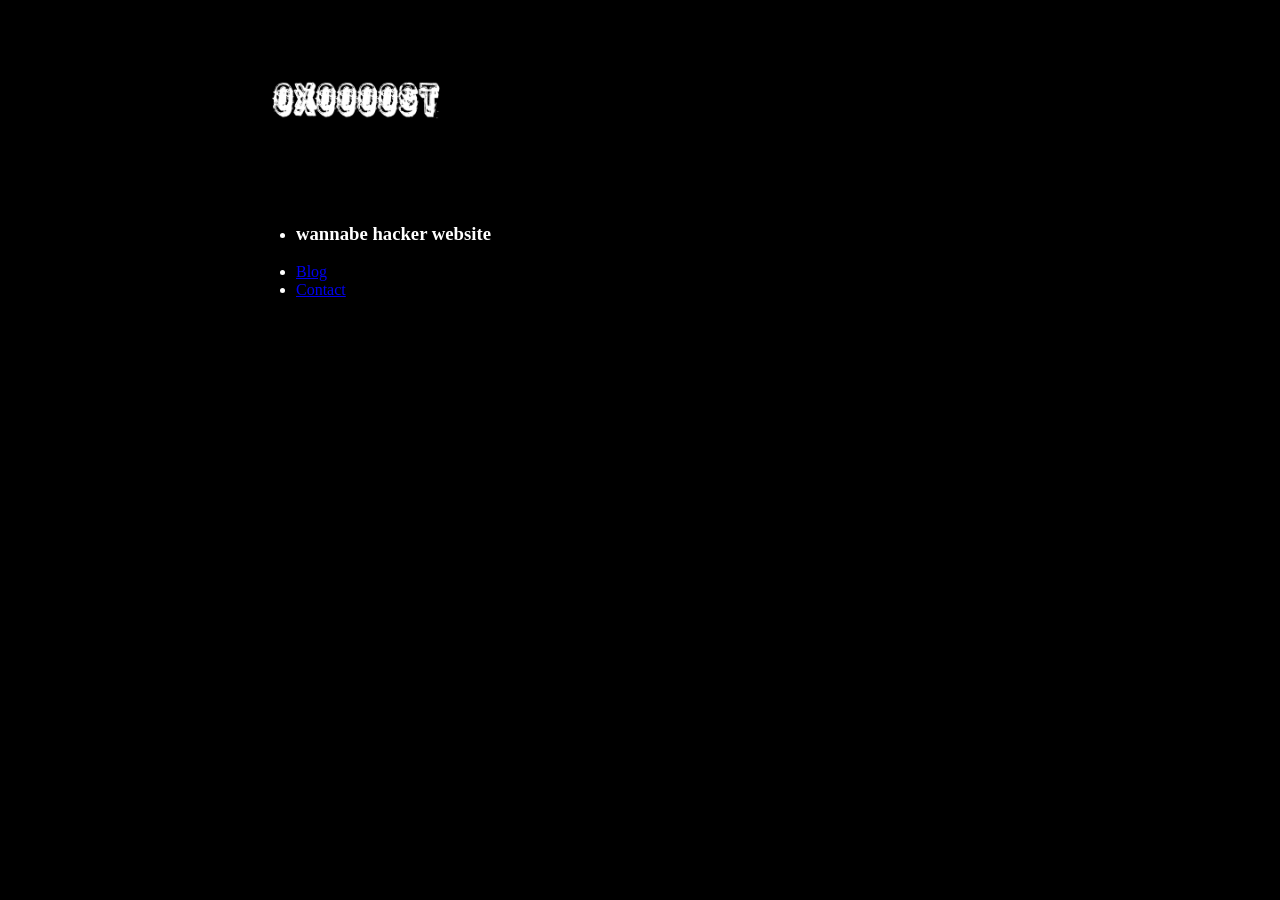
==== index.html @ a29edddf "site foundation" ====
<!DOCTYPE html>
<html lang="en">
  <head>
    <meta charset="UTF-8" />
    <title>0x0000st</title>
    <meta name="viewport" content="width=device-width,initial-scale=1" />
    <meta name="description" content="" />
    <link rel="stylesheet" type="text/css" href="style.css" />
    <link rel="icon" href="assets/favicon.ico">
  </head>
  <body>
    <img style="width: 200px" src="assets/logo.png">
    <ul>
      <li><h3>wannabe hacker website</h3></li>
      <li><a href="./blog/blog.html">Blog</a></li>
      <li><a href="./contact.html">Contact</a></li>
    </ul>
  </body>
</html>
---- style.css ----
body {
    background-color: black;
    color: white;
    margin: auto;
    width: 60%;
}
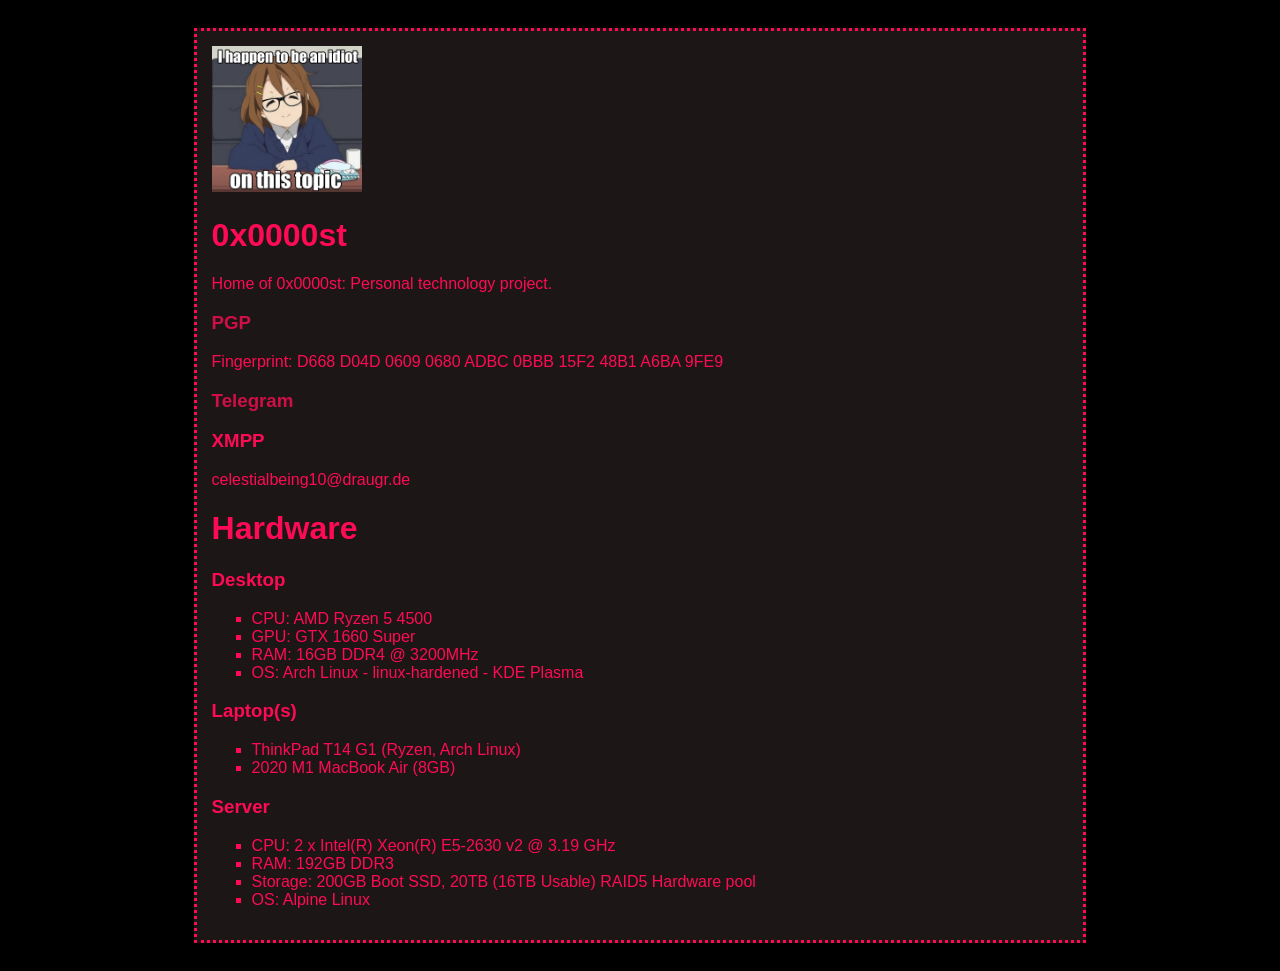
==== commit 33cc8db0: "initial commit" ====
--- a/index.html
+++ b/index.html
@@ -1,19 +1,47 @@
-<!DOCTYPE html>
+<!doctype html>
 <html lang="en">
-  <head>
-    <meta charset="UTF-8" />
-    <title>0x0000st</title>
-    <meta name="viewport" content="width=device-width,initial-scale=1" />
-    <meta name="description" content="" />
-    <link rel="stylesheet" type="text/css" href="style.css" />
-    <link rel="icon" href="assets/favicon.ico">
-  </head>
-  <body>
-    <img style="width: 200px" src="assets/logo.png">
-    <ul>
-      <li><h3>wannabe hacker website</h3></li>
-      <li><a href="./blog/blog.html">Blog</a></li>
-      <li><a href="./contact.html">Contact</a></li>
-    </ul>
-  </body>
+    <head>
+        <meta charset="UTF-8" />
+        <title>0x0000st</title>
+        <meta name="viewport" content="width=device-width,initial-scale=1" />
+        <meta name="description" content="" />
+        <link rel="stylesheet" type="text/css" href="style.css" />
+    </head>
+    <body>
+        <div class="main">
+            <img style="width: 150px" src="assets/img/idiot.jpg" />
+            <h1>0x0000st</h1>
+            <p>Home of 0x0000st: Personal technology project.</p>
+            <a href="assets/pub.asc"><h3>PGP</h3></a>
+            <p>
+                Fingerprint: D668 D04D 0609 0680 ADBC 0BBB 15F2 48B1 A6BA 9FE9
+            </p>
+            <a href="https://t.me/undon_e"><h3>Telegram</h3></a>
+            <h3>XMPP</h3>
+            <p>celestialbeing10@draugr.de</p>
+            <h1>Hardware</h1>
+            <h3>Desktop</h3>
+            <ul>
+                <li>CPU: AMD Ryzen 5 4500</li>
+                <li>GPU: GTX 1660 Super</li>
+                <li>RAM: 16GB DDR4 @ 3200MHz</li>
+                <li>OS: Arch Linux - linux-hardened - KDE Plasma</li>
+            </ul>
+            <h3>Laptop(s)</h3>
+            <ul>
+                <li>ThinkPad T14 G1 (Ryzen, Arch Linux)</li>
+                <li>2020 M1 MacBook Air (8GB)</li>
+            </ul>
+            <h3>Server</h3>
+            <ul>
+                <li>CPU: 2 x Intel(R) Xeon(R) E5-2630 v2 @ 3.19 GHz</li>
+                <li>RAM: 192GB DDR3</li>
+                <li>
+                    Storage: 200GB Boot SSD, 20TB (16TB Usable) RAID5 Hardware
+                    pool
+                </li>
+                <li>OS: Alpine Linux</li>
+            </ul>
+        </div>
+    </body>
 </html>
--- a/style.css
+++ b/style.css
@@ -1,6 +1,28 @@
 body {
-    background-color: black;
-    color: white;
+    padding: 20px;
+    font-family: sans-serif;
+    background-color: #000000;
+    color: #ff0b55;
+}
+
+ul {
+    list-style-type: square;
+}
+
+a {
+    text-decoration: none;
+    color: #cf0f47;
+}
+
+a:hover {
+    text-decoration: underline;
+    color: #ffdede;
+}
+
+.main {
+    background-color: #1d1616;
+    border-style: dotted;
+    width: 70%;
+    padding: 15px;
     margin: auto;
-    width: 60%;
 }
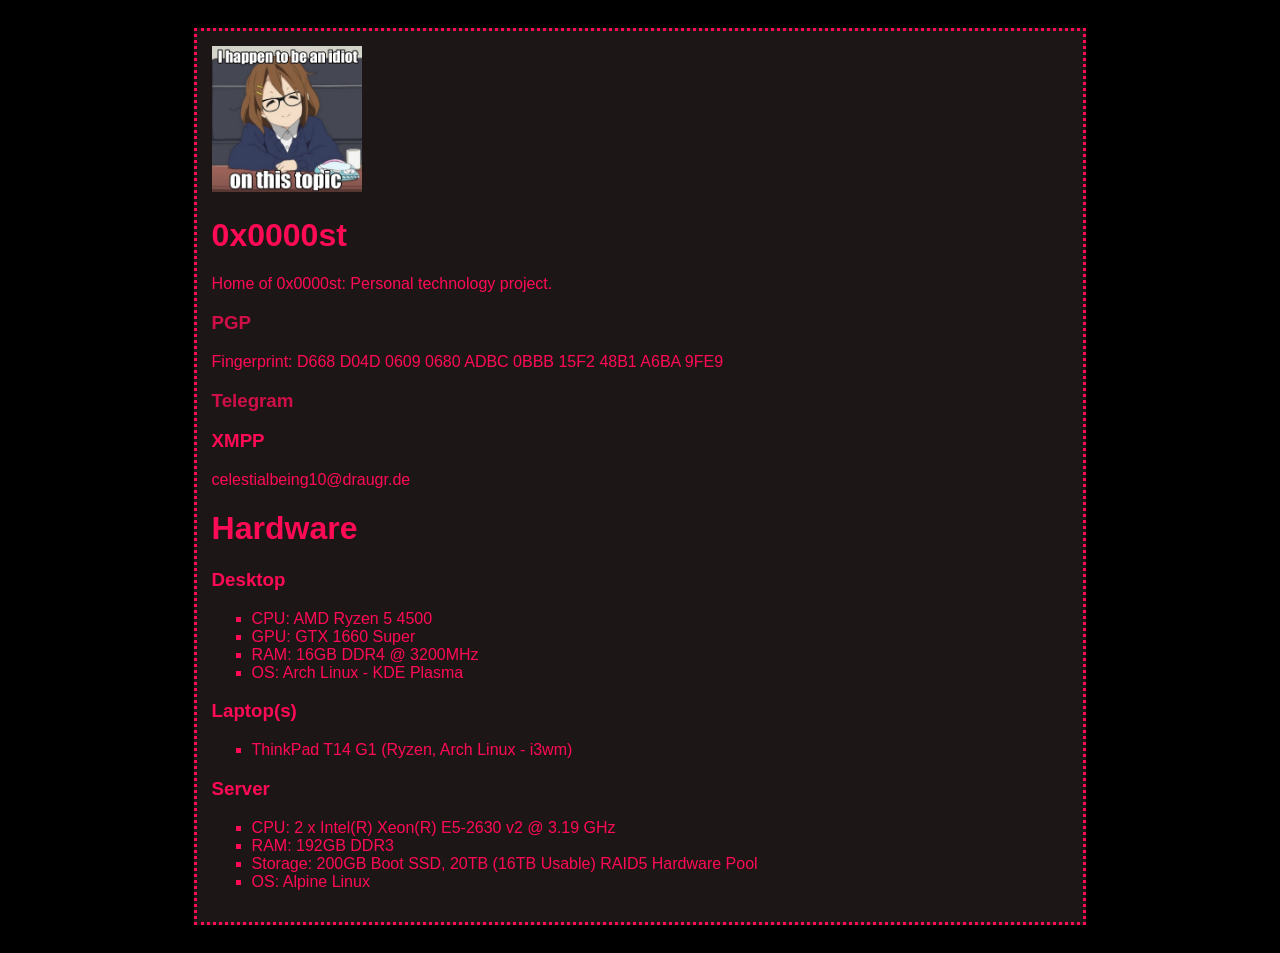
==== commit 986faa0d: "Update index.html" ====
--- a/index.html
+++ b/index.html
@@ -16,7 +16,7 @@
             <p>
                 Fingerprint: D668 D04D 0609 0680 ADBC 0BBB 15F2 48B1 A6BA 9FE9
             </p>
-            <a href="https://t.me/undon_e"><h3>Telegram</h3></a>
+            <a href="https://t.me/fluffylittlebat"><h3>Telegram</h3></a>
             <h3>XMPP</h3>
             <p>celestialbeing10@draugr.de</p>
             <h1>Hardware</h1>
@@ -25,12 +25,11 @@
                 <li>CPU: AMD Ryzen 5 4500</li>
                 <li>GPU: GTX 1660 Super</li>
                 <li>RAM: 16GB DDR4 @ 3200MHz</li>
-                <li>OS: Arch Linux - linux-hardened - KDE Plasma</li>
+                <li>OS: Arch Linux - KDE Plasma</li>
             </ul>
             <h3>Laptop(s)</h3>
             <ul>
-                <li>ThinkPad T14 G1 (Ryzen, Arch Linux)</li>
-                <li>2020 M1 MacBook Air (8GB)</li>
+                <li>ThinkPad T14 G1 (Ryzen, Arch Linux - i3wm)</li>
             </ul>
             <h3>Server</h3>
             <ul>
@@ -38,7 +37,7 @@
                 <li>RAM: 192GB DDR3</li>
                 <li>
                     Storage: 200GB Boot SSD, 20TB (16TB Usable) RAID5 Hardware
-                    pool
+                    Pool
                 </li>
                 <li>OS: Alpine Linux</li>
             </ul>
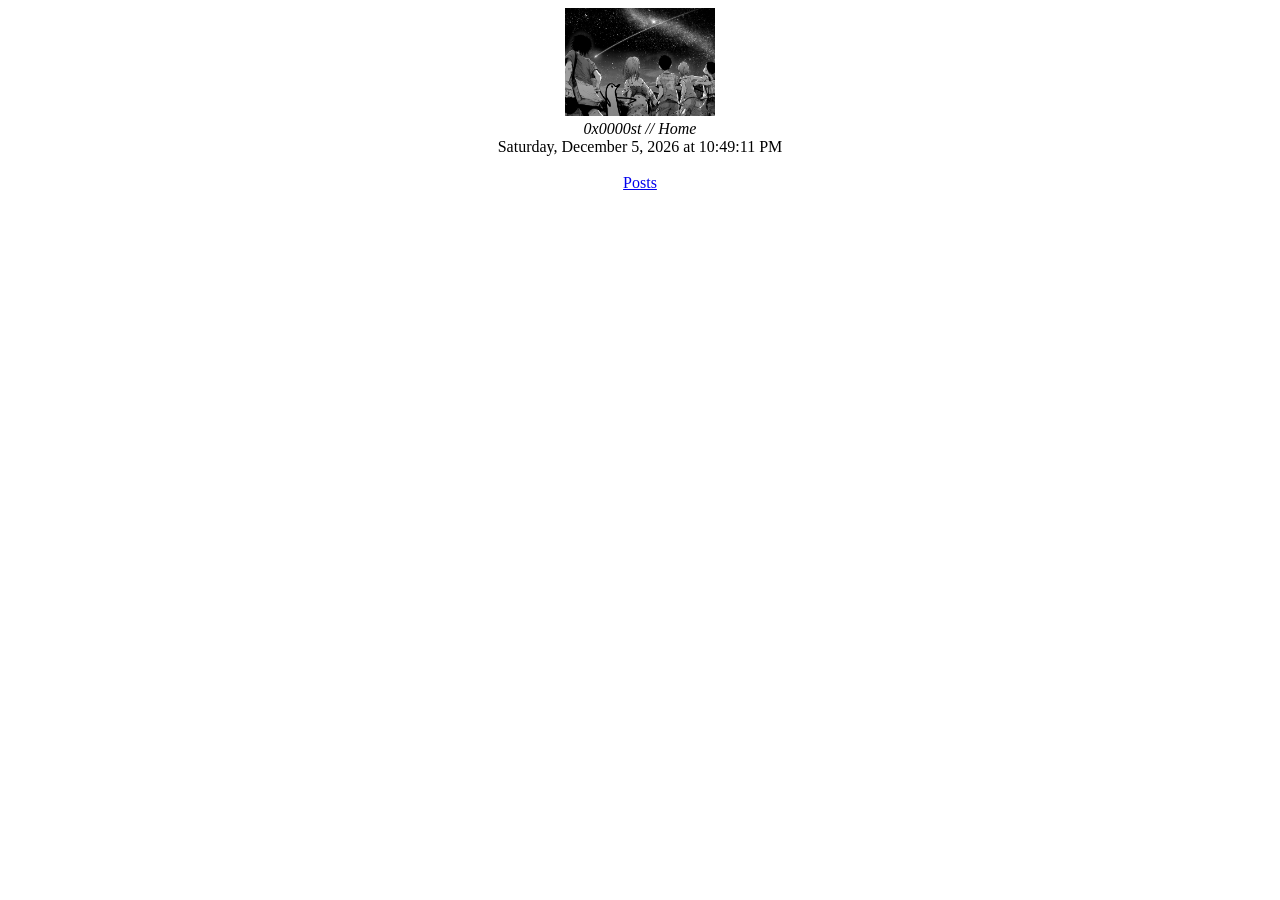
==== commit bb020a2f: "Initial Commit" ====
--- a/index.html
+++ b/index.html
@@ -1,46 +1,36 @@
-<!doctype html>
+<!DOCTYPE html>
 <html lang="en">
-    <head>
-        <meta charset="UTF-8" />
-        <title>0x0000st</title>
-        <meta name="viewport" content="width=device-width,initial-scale=1" />
-        <meta name="description" content="" />
-        <link rel="stylesheet" type="text/css" href="style.css" />
-    </head>
-    <body>
-        <div class="main">
-            <img style="width: 150px" src="assets/img/idiot.jpg" />
-            <h1>0x0000st</h1>
-            <p>Home of 0x0000st: Personal technology project.</p>
-            <a href="assets/pub.asc"><h3>PGP</h3></a>
-            <p>
-                Fingerprint: D668 D04D 0609 0680 ADBC 0BBB 15F2 48B1 A6BA 9FE9
-            </p>
-            <a href="https://t.me/fluffylittlebat"><h3>Telegram</h3></a>
-            <h3>XMPP</h3>
-            <p>celestialbeing10@draugr.de</p>
-            <h1>Hardware</h1>
-            <h3>Desktop</h3>
-            <ul>
-                <li>CPU: AMD Ryzen 5 4500</li>
-                <li>GPU: GTX 1660 Super</li>
-                <li>RAM: 16GB DDR4 @ 3200MHz</li>
-                <li>OS: Arch Linux - KDE Plasma</li>
-            </ul>
-            <h3>Laptop(s)</h3>
-            <ul>
-                <li>ThinkPad T14 G1 (Ryzen, Arch Linux - i3wm)</li>
-            </ul>
-            <h3>Server</h3>
-            <ul>
-                <li>CPU: 2 x Intel(R) Xeon(R) E5-2630 v2 @ 3.19 GHz</li>
-                <li>RAM: 192GB DDR3</li>
-                <li>
-                    Storage: 200GB Boot SSD, 20TB (16TB Usable) RAID5 Hardware
-                    Pool
-                </li>
-                <li>OS: Alpine Linux</li>
-            </ul>
-        </div>
-    </body>
+  <head>
+    <meta charset="UTF-8" />
+    <title>0x0000st // Home</title>
+    <meta name="viewport" content="width=device-width,initial-scale=1" />
+    <meta name="description" content="" />
+  </head>
+  <body>
+    <center>
+      <img style="width: 150px" src="assets/imgs/sky.jpg">
+      <br>
+      <i>0x0000st // Home</i>
+      <div id="denver-clock">
+        <b>Loading time...</b>
+      </div>
+      <script>
+        function updateClock() {
+            const denverTime = new Date().toLocaleString("en-US", {
+                timeZone: "America/Denver",
+                dateStyle: "full",
+                timeStyle: "medium"
+            });
+
+            document.getElementById("denver-clock").textContent = denverTime;
+        }
+
+        updateClock();
+
+        setInterval(updateClock, 1000);
+      </script>
+      <br>
+      <a href="posts/posts.html">Posts</a>
+    </center>
+  </body>
 </html>
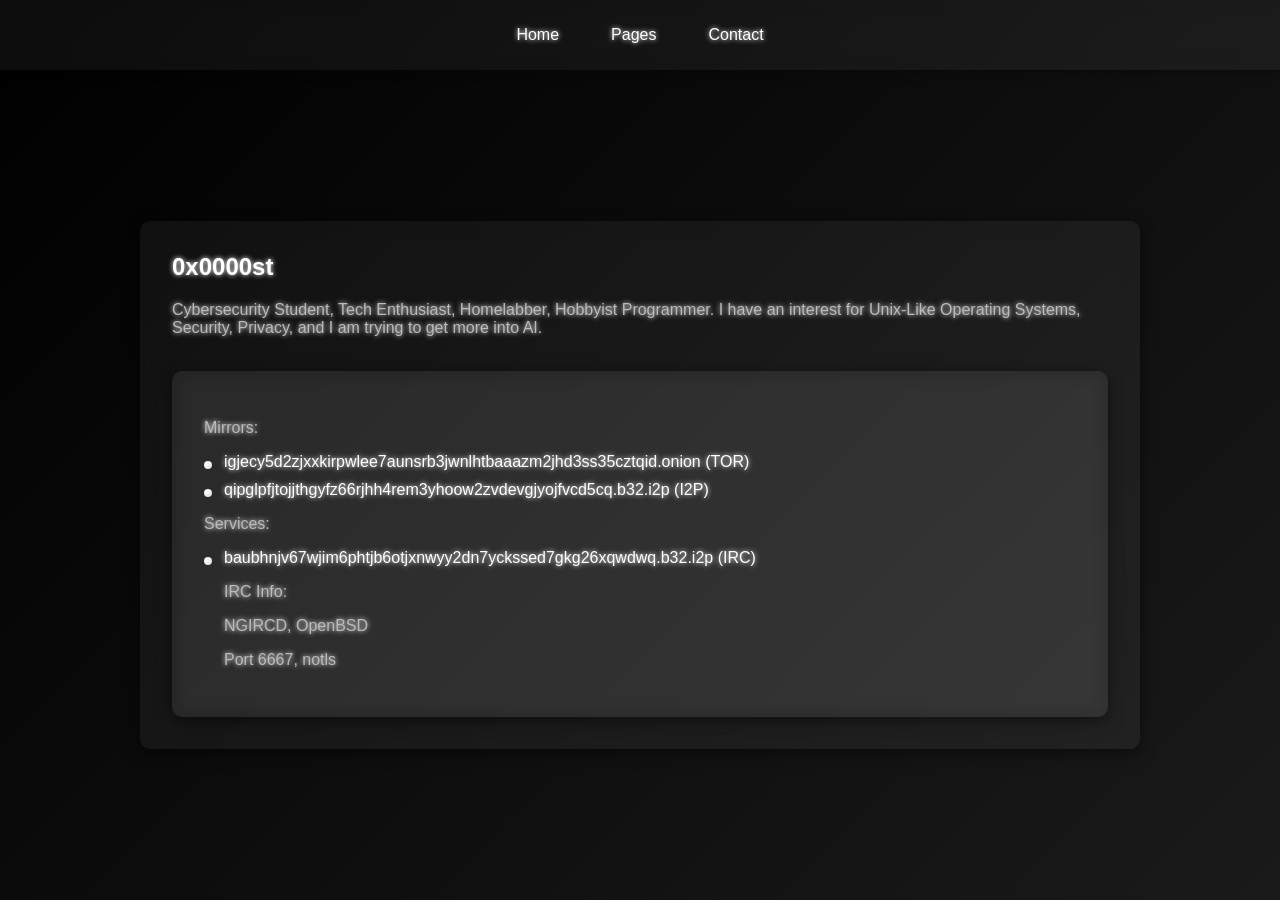
==== commit 4b5513fb: "Initial commit" ====
--- a/index.html
+++ b/index.html
@@ -1,36 +1,41 @@
 <!DOCTYPE html>
-<html lang="en">
+  <html lang="en">
   <head>
-    <meta charset="UTF-8" />
-    <title>0x0000st // Home</title>
-    <meta name="viewport" content="width=device-width,initial-scale=1" />
-    <meta name="description" content="" />
-  </head>
-  <body>
-    <center>
-      <img style="width: 150px" src="assets/imgs/sky.jpg">
-      <br>
-      <i>0x0000st // Home</i>
-      <div id="denver-clock">
-        <b>Loading time...</b>
+    <meta charset="UTF-8">
+    <meta name="viewport" content="width=device-width, initial-scale=1">
+    <link rel="stylesheet" href="css/style.css">
+    <title>0x0000st - Home</title>
+    </head>
+    <body>
+      <header>
+        <nav>
+          <a href="index.html">Home</a>
+          <a href="pages/pages.html">Pages</a>
+          <a href="pages/contact.html">Contact</a>
+        </nav>
+      </header>
+      <main>
+        <div class="profile-container">
+          <div class="profile-box">
+            <h2>0x0000st</h2>
+            <p>Cybersecurity Student, Tech Enthusiast, Homelabber, Hobbyist Programmer. I have an interest for Unix-Like Operating Systems, Security, Privacy, and I am trying to get more into AI.</p>
+          <br>
+          <div class="under-box">
+            <p>Mirrors:</p>
+            <ul class="list">
+              <li>igjecy5d2zjxxkirpwlee7aunsrb3jwnlhtbaaazm2jhd3ss35cztqid.onion (TOR)</li>
+              <li>qipglpfjtojjthgyfz66rjhh4rem3yhoow2zvdevgjyojfvcd5cq.b32.i2p (I2P)</li>
+            </ul>
+            <p>Services:</p>
+            <ul class="list">
+              <li>baubhnjv67wjim6phtjb6otjxnwyy2dn7yckssed7gkg26xqwdwq.b32.i2p (IRC)</li>
+              <p>IRC Info:</p>
+              <p>NGIRCD, OpenBSD</p>
+              <p>Port 6667, notls</p>
+            </ul>
+          </div>
+        </div>
       </div>
-      <script>
-        function updateClock() {
-            const denverTime = new Date().toLocaleString("en-US", {
-                timeZone: "America/Denver",
-                dateStyle: "full",
-                timeStyle: "medium"
-            });
-
-            document.getElementById("denver-clock").textContent = denverTime;
-        }
-
-        updateClock();
-
-        setInterval(updateClock, 1000);
-      </script>
-      <br>
-      <a href="posts/posts.html">Posts</a>
-    </center>
+    </main>
   </body>
-</html>
+  </html>
--- a/css/style.css
+++ b/css/style.css
@@ -0,0 +1,202 @@
+@font-face {
+  font-family: "Iosevka";
+  src: url(../assets/fonts/Iosevka.ttf);
+}
+
+body {
+  font-family: "Iosevka", sans-serif;
+  margin: 0;
+  background: linear-gradient(135deg, #000000, #1a1a1a);
+  color: #ffffff;
+  text-shadow: 0 0 5px white;
+  display: flex;
+  flex-direction: column;
+  min-height: 100vh;
+ }
+
+header {
+  background-color: rgba(255, 255, 255, 0.05);
+  backdrop-filter: blur(10px);
+  padding: 1rem 2rem;
+  display: flex;
+  justify-content: center;
+  box-shadow: 0 2px 10px rgba(0, 0, 0, 0.3);
+}
+
+a {
+  text-decoration: none;
+  color: #ffffff;
+}
+
+nav {
+  display: flex;
+  gap: 2rem;
+}
+
+nav a {
+  text-decoration: none;
+  color: #ffffff;
+  padding: 10px;
+  border-radius: 5px;
+  transition: all 0.3s ease;
+  position: relative;
+}
+
+nav a::after {
+  display: block;
+  content: '';
+  position: absolute;
+  width: 100%;
+  height: 2px;
+  background-color: #ffffff;
+  transform: scaleX(0);
+  transform-origin: left;
+  transition: transform 0.3s ease;
+}
+
+nav a:hover::after {
+  transform: scaleX(0.5);
+}
+
+nav a:hover {
+  background-color: #2a2a2a;
+}
+
+main {
+  flex: 1;
+  display: flex;
+  flex-direction: column;
+  justify-content: center;
+  padding: 2rem;
+  text-align: center;
+}
+
+.list {
+  list-style: none;
+  padding-left: 20px;
+}
+
+.list li {
+  position: relative;
+  margin: 10px 0;
+}
+
+.list li::before {
+  content: "";
+  position: absolute;
+  left: -20px;
+  top: 8px;
+  width: 8px;
+  height: 8px;
+  background: radial-gradient(circle at 30% 30%, #ffffff, #d9d9d9);
+  border-radius: 50%;
+  animation: pulse 1.5s infinite;
+}
+
+.profile-container {
+  display: flex;
+  flex-wrap: wrap;
+  justify-content: center;
+  gap: 2rem;
+  max-width: 1000px;
+  margin: 0 auto;
+}
+
+.profile-image {
+  flex: 1 1 200px;
+  max-width: 200px;
+  border-radius: 10px;
+  box-shadow: 0 4px 15px rgba(0, 0, 0, 0.5);
+}
+
+.profile-box, .under-box {
+  flex: 1 1 300px;
+  padding: 2rem;
+  background-color: rgba(255, 255, 255, 0.05);
+  backdrop-filter: blur(10px);
+  animation: fadeIn 1s ease-in-out;
+  border-radius: 10px;
+  box-shadow: 0 4px 15px rgba(0, 0, 0, 0.5);
+  text-align: left;
+}
+
+.profile-box h2, .under-box h2 {
+  margin-top: 0;
+  color: #ffffff;
+}
+
+.profile-box p, .under-box p {
+  color: #bbbbbb;
+  margin-top: 1rem;
+}
+
+@media (max-width: 768px) {
+  .profile-container {
+    flex-direction: column;
+    align-items: stretch;
+    padding: 0 0.5rem;
+    gap: 1rem;
+    width: 100%;
+    max-width: 100%;
+    box-sizing: border-box;
+  }
+
+  .profile-image {
+    margin: 0 auto 1rem;
+    max-width: 120px;
+    flex: 0 0 auto;
+  }
+
+  .profile-box, .under-box {
+    flex: none;
+    width: auto;
+    max-width: 100%;
+    min-width: 0;
+    padding: 1rem;
+    box-sizing: border-box;
+    overflow-wrap: break-word;
+    word-wrap: break-word;
+    word-break: break-word;
+    hyphens: auto;
+  }
+
+  main {
+    padding: 0.5rem;
+    width: 100%;
+    max-width: 100%;
+    box-sizing: border-box;
+  }
+
+  nav {
+    gap: 0.5rem;
+    flex-wrap: wrap;
+    justify-content: center;
+  }
+
+  nav a {
+    padding: 6px 10px;
+    font-size: 0.85rem;
+  }
+}
+
+@keyframes fadeIn {
+  from {
+    opacity: 0;
+    transform: translateY(20px);
+  }
+  to {
+    opacity: 1;
+    transform: translateY(0);
+  }
+}
+
+@keyframes pulse {
+  0%, 100% {
+    transform: scale(1);
+    box-shadow: 0 0 10px #fff;
+  }
+  50% {
+    transform: scale(1.2);
+    box-shadow: 0 0 20px #fff;
+  }
+}
